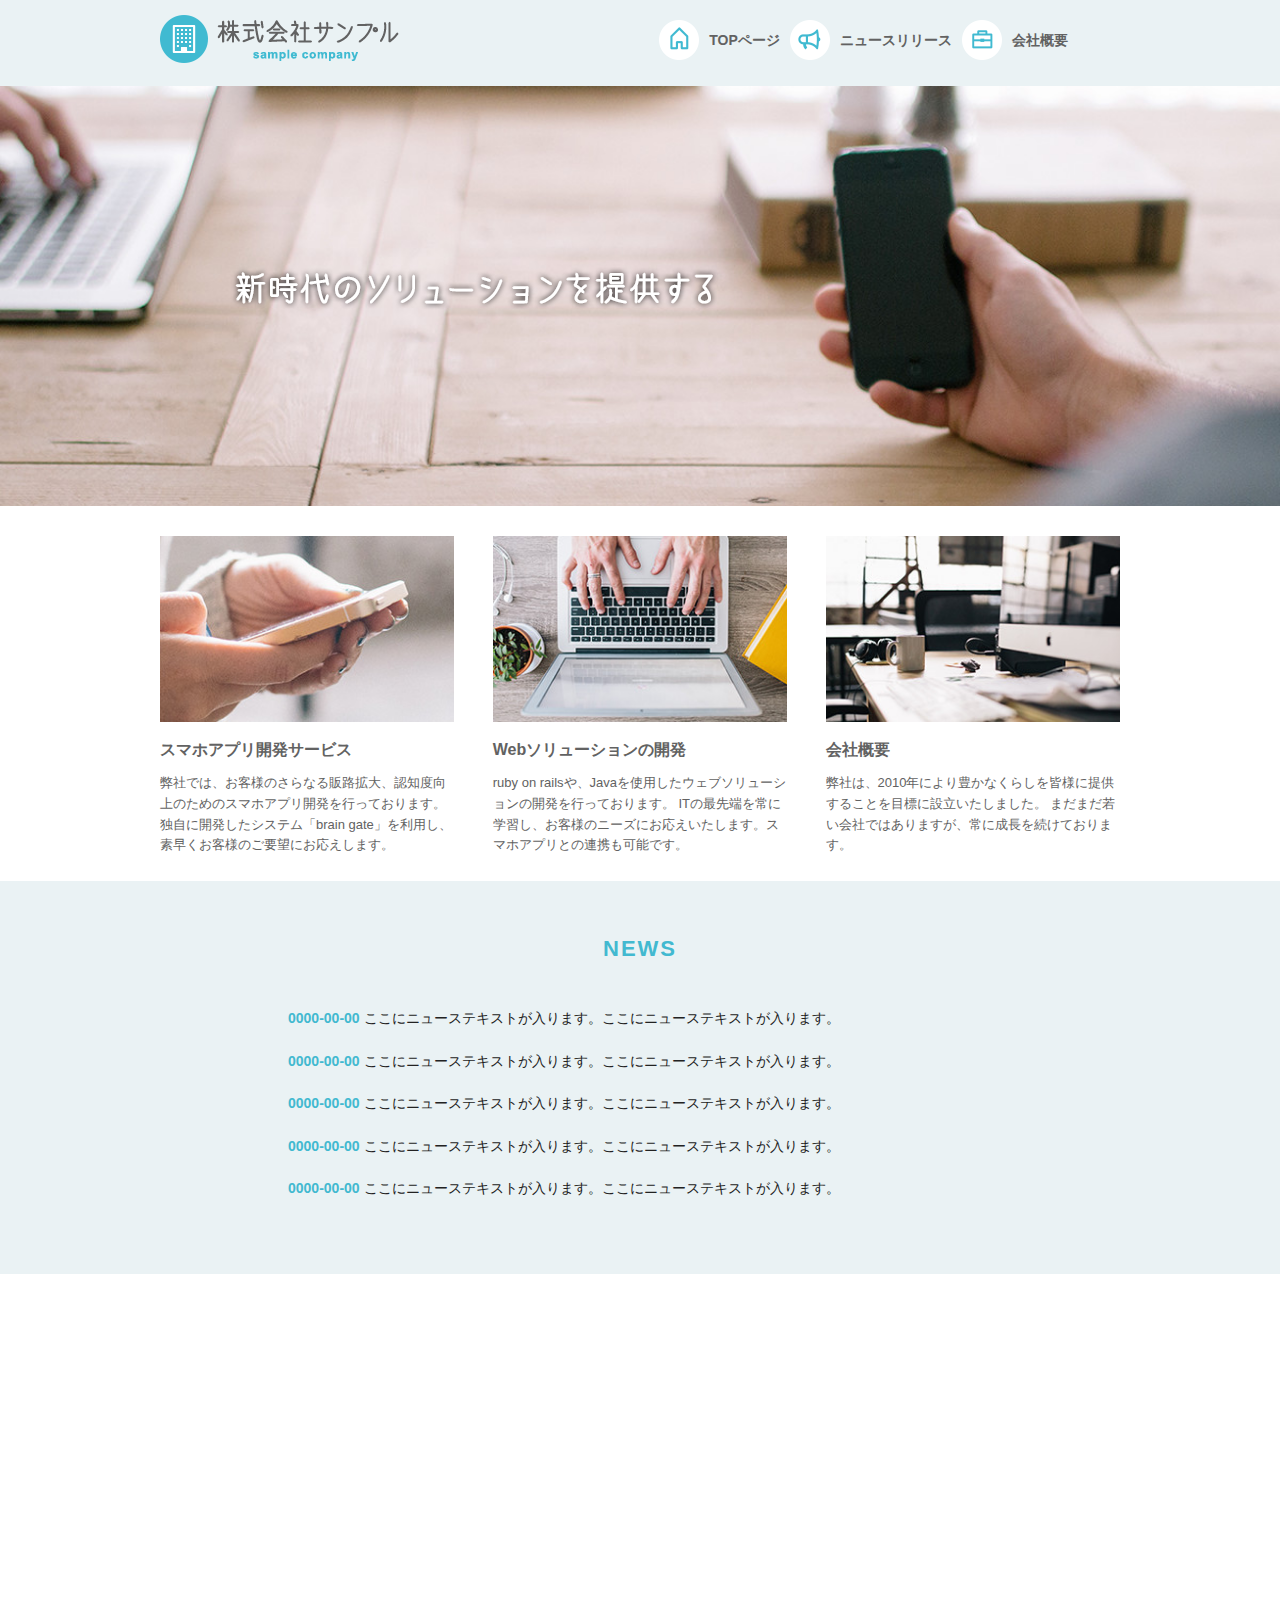
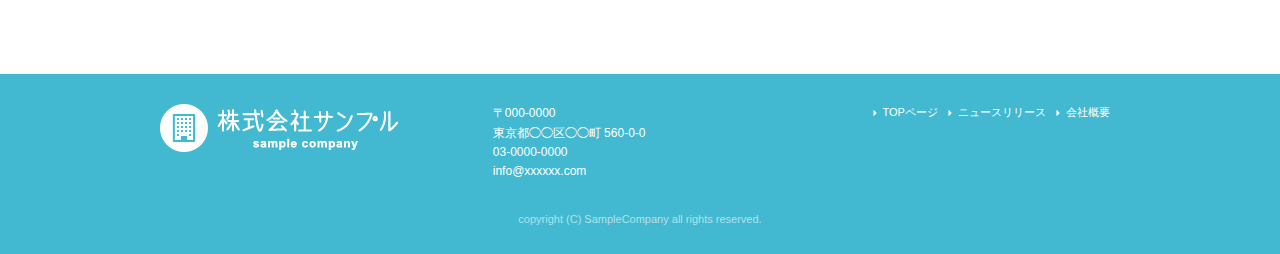
==== index.html @ 1317635c "1st commit" ====
<!DOCTYPE html>
<html lang="ja">
<head>
  <!-- Basic Page Needs
  –––––––––––––––––––––––––––––––––––––––––––––––––– -->
  <meta charset="utf-8">
  <title>株式会社サンプル</title>
  <meta name="description" content="">
  <meta name="author" content="">

  <!-- Mobile Specific Metas
  –––––––––––––––––––––––––––––––––––––––––––––––––– -->
  <meta name="viewport" content="width=device-width, initial-scale=1">

  <!-- CSS
  –––––––––––––––––––––––––––––––––––––––––––––––––– -->
  <link rel="stylesheet" href="css/normalize.css">
  <link rel="stylesheet" href="css/skeleton.css">
  <link rel="stylesheet" href="css/sample.css">

  <!-- Favicon
  –––––––––––––––––––––––––––––––––––––––––––––––––– -->
  <link rel="icon" type="image/png" href="images/favicon.png">
</head>
<body>
  <header>
    <div id="header_in" class="container">
      <div class="row">

        <div class="six columns logo">
          <h1><img class="u-max-full-width" src="images/top/logo.png" alt="株式会社サンプル" srcset="images/top/logo@2x.png 2x" /></h1>
        </div>

        <div class="six columns navi">
          <!--max-width: 550px　SPdisplay-->
          <div class="sp_navi">
            <img id="sp_navi_btn" class="u-max-full-width" src="images/top/sp_navi.png" alt="sp_navi" srcset="images/top/sp_navi@2x.png 2x" />
            <ul class="sp_navi_li">
              <li><a href="index.html">TOPページ</a></li>
              <li><a href="news.html">ニュースリリース</a></li>
              <li><a href="company.html">会社概要</a></li>
            </ul>
          </div><!-- sp_navi -->
          <!--min-width: 551px　PCdisplay-->
          <div class="pc_navi">
            <ul class="pc_navi_li">
              <li class="navi_toppage"><a href="index.html">TOPページ</a></li>
              <li class="navi_news"><a href="news.html">ニュースリリース</a></li>
              <li class="navi_company"><a href="company.html">会社概要</a></li>
            </ul>
          </div><!-- pc_navi -->
        </div><!--six columns navi-->
        
      </div><!--row-->
    </div><!--container-->
  </header>

  <div id="cover_area">
    <div class="container">
      <div class="twelve columns">
        <img class="u-max-full-width" src="images/top/cover_read.png" alt="新時代のソリューションを提供する" srcset="images/top/cover_read@2x.png 2x" />
      </div>
    </div><!--.container-->
  </div> <!--#cover_area-->

  <div id="service_area">
    <div class="container">
      <div class="row">

        <div class="four columns">
          <img class="u-max-full-width" src="images/top/service_01.jpg" alt="スマホアプリ開発サービス" srcset="images/top/service_01@2x.jpg 2x" />
          <div class="service_title">スマホアプリ開発サービス</div>
          <p>弊社では、お客様のさらなる販路拡大、認知度向上のためのスマホアプリ開発を行っております。
          独自に開発したシステム「brain gate」を利用し、素早くお客様のご要望にお応えします。</p>
        </div><!-- column　service01 -->
          
        <div class="four columns">
          <img class="u-max-full-width" src="images/top/service_02.jpg" alt="Webソリューションの開発" srcset="images/top/service_02@2x.jpg 2x" />
          <div class="service_title">Webソリューションの開発</div>
          <p>ruby on railsや、Javaを使用したウェブソリューションの開発を行っております。
          ITの最先端を常に学習し、お客様のニーズにお応えいたします。スマホアプリとの連携も可能です。</p>
        </div><!-- column service02-->
        
        <div class="four columns">
          <img class="u-max-full-width" src="images/top/service_03.jpg" alt="会社概要" srcset="images/top/service_03@2x.jpg 2x" />
          <div class="service_title">会社概要</div>
          <p>弊社は、2010年により豊かなくらしを皆様に提供することを目標に設立いたしました。
          まだまだ若い会社ではありますが、常に成長を続けております。</p>
        </div><!-- column　service03 -->

      </div> <!--.row-->
    </div> <!--.container-->
  </div> <!--#service_area-->

  <div id="news_area">
    <div class="container">
      <div class="row">
  
        <div class="twelve columns">
          <div class="news_title">NEWS</div>
            <ul class="news_lists">
              <li><span>0000-00-00</span> ここにニューステキストが入ります。ここにニューステキストが入ります。</li>
              <li><span>0000-00-00</span> ここにニューステキストが入ります。ここにニューステキストが入ります。</li>
              <li><span>0000-00-00</span> ここにニューステキストが入ります。ここにニューステキストが入ります。</li>
              <li><span>0000-00-00</span> ここにニューステキストが入ります。ここにニューステキストが入ります。</li>
              <li><span>0000-00-00</span> ここにニューステキストが入ります。ここにニューステキストが入ります。</li>
            </ul>
        </div>
  
      </div> <!-- .row -->
    </div> <!--.container-->
  </div> <!-- #news_area -->

  <div id="googlemap_area">
    <script src="//maps.google.com/maps/api/js?sensor=true"></script>
    <script type="text/javascript">

    function googleMap() {
      var latlng = new google.maps.LatLng(35.6694293,139.7189323);/* 座標 */
      var myOptions = {
        zoom: 16, /*拡大比率*/
        center: latlng,
        scrollwheel: false,
        disableDoubleClickZoom: true,
        draggable: false,
        mapTypeControlOptions: { mapTypeIds: ['style', google.maps.MapTypeId.ROADMAP] }
      };
      var map = new google.maps.Map(document.getElementById('map1'), myOptions);
      /*アイコン設定*/
      var icon = new google.maps.MarkerImage('images/top/pin.png',/*画像url*/
        new google.maps.Size(48,56),/*アイコンサイズ*/
        new google.maps.Point(0,0)/*アイコン位置*/
      );
      var markerOptions = {
        position: latlng,
        map: map,
        icon: icon,
        title: '株式会社サンプル',/*タイトル*/
        animation: google.maps.Animation.DROP/*アニメーション*/
      };
      var marker = new google.maps.Marker(markerOptions);
      /*取得スタイルの貼り付け*/
      var styleOptions = [
        {
          "stylers": [
          { "hue": '#	eaf2f4' }
          ]
        }
      ];
      var styledMapOptions = { name: '株式会社サンプル' }/*地図右上のタイトル*/
      var sampleType = new google.maps.StyledMapType(styleOptions, styledMapOptions);
      map.mapTypes.set('style', sampleType);
      map.setMapTypeId('style');
    };
    google.maps.event.addDomListener(window, 'load', function() {
      googleMap();
    });

    </script> <!--type="text/javascript"-->
    <div id="map1" style="width:100%; height:400px; margin:0 auto;"></div>
  </div> <!-- #googlemap_area -->

  <footer>
    <div class="container">
      <div class="row">
        <div class="four columns sp">
          <img class="u-max-full-width" src="images/top/footer_logo.png" alt="株式会社サンプル" srcset="images/top/footer_logo@2x.png 2x" />
        </div>

        <!-- columns -->
        <div class="four columns foot_address sp">
          〒000-0000<br>
          東京都◯◯区◯◯町 560-0-0<br>
          03-0000-0000<br>
          info@xxxxxx.com
        </div>
        <!-- columns -->
        <div class="four columns">
          <ul class="foot_navi">
            <li><a href="index.html">TOPページ</a></li>
            <li><a href="news.html">ニュースリリース</a></li>
            <li><a href="company.html">会社概要</a></li>
          </ul>
        </div>
      </div> <!-- row -->
      
      <div class="row">
        <div class="twelve columns sp">
          <p class="copy">copyright (C) SampleCompany all rights reserved.</p>
        </div>
      </div> <!-- row -->
    </div> <!--container-->
  </footer> <!-- //footer -->

  <script type="text/javascript" src="//ajax.googleapis.com/ajax/libs/jquery/1.10.2/jquery.min.js"></script>
  <script>
    $(function(){
      $(document).ready(function(){
  
        $("#sp_navi_btn").click(function () {
          $(this).next().slideToggle();
        });
  
      });
    });
  </script>
</body>

</html>
---- css/skeleton.css ----
/*
* Skeleton V2.0.4
* Copyright 2014, Dave Gamache
* www.getskeleton.com
* Free to use under the MIT license.
* http://www.opensource.org/licenses/mit-license.php
* 12/29/2014
*/


/* Table of contents
––––––––––––––––––––––––––––––––––––––––––––––––––
- Grid
- Base Styles
- Typography
- Links
- Buttons
- Forms
- Lists
- Code
- Tables
- Spacing
- Utilities
- Clearing
- Media Queries
*/


/* Grid
–––––––––––––––––––––––––––––––––––––––––––––––––– */
.container {
  position: relative;
  width: 100%;
  max-width: 960px;
  margin: 0 auto;
  padding: 0 20px;
  box-sizing: border-box; }
.column,
.columns {
  width: 100%;
  float: left;
  box-sizing: border-box; }

/* For devices larger than 400px */
@media (min-width: 400px) {
  .container {
    width: 85%;
    padding: 0; }
}

/* For devices larger than 550px */
@media (min-width: 550px) {
  .container {
    width: 80%; }
  .column,
  .columns {
    margin-left: 4%; }
  .column:first-child,
  .columns:first-child {
    margin-left: 0; }

  .one.column,
  .one.columns                    { width: 4.66666666667%; }
  .two.columns                    { width: 13.3333333333%; }
  .three.columns                  { width: 22%;            }
  .four.columns                   { width: 30.6666666667%; }
  .five.columns                   { width: 39.3333333333%; }
  .six.columns                    { width: 48%;            }
  .seven.columns                  { width: 56.6666666667%; }
  .eight.columns                  { width: 65.3333333333%; }
  .nine.columns                   { width: 74.0%;          }
  .ten.columns                    { width: 82.6666666667%; }
  .eleven.columns                 { width: 91.3333333333%; }
  .twelve.columns                 { width: 100%; margin-left: 0; }

  .one-third.column               { width: 30.6666666667%; }
  .two-thirds.column              { width: 65.3333333333%; }

  .one-half.column                { width: 48%; }

  /* Offsets */
  .offset-by-one.column,
  .offset-by-one.columns          { margin-left: 8.66666666667%; }
  .offset-by-two.column,
  .offset-by-two.columns          { margin-left: 17.3333333333%; }
  .offset-by-three.column,
  .offset-by-three.columns        { margin-left: 26%;            }
  .offset-by-four.column,
  .offset-by-four.columns         { margin-left: 34.6666666667%; }
  .offset-by-five.column,
  .offset-by-five.columns         { margin-left: 43.3333333333%; }
  .offset-by-six.column,
  .offset-by-six.columns          { margin-left: 52%;            }
  .offset-by-seven.column,
  .offset-by-seven.columns        { margin-left: 60.6666666667%; }
  .offset-by-eight.column,
  .offset-by-eight.columns        { margin-left: 69.3333333333%; }
  .offset-by-nine.column,
  .offset-by-nine.columns         { margin-left: 78.0%;          }
  .offset-by-ten.column,
  .offset-by-ten.columns          { margin-left: 86.6666666667%; }
  .offset-by-eleven.column,
  .offset-by-eleven.columns       { margin-left: 95.3333333333%; }

  .offset-by-one-third.column,
  .offset-by-one-third.columns    { margin-left: 34.6666666667%; }
  .offset-by-two-thirds.column,
  .offset-by-two-thirds.columns   { margin-left: 69.3333333333%; }

  .offset-by-one-half.column,
  .offset-by-one-half.columns     { margin-left: 52%; }

}


/* Base Styles
–––––––––––––––––––––––––––––––––––––––––––––––––– */
/* NOTE
html is set to 62.5% so that all the REM measurements throughout Skeleton
are based on 10px sizing. So basically 1.5rem = 15px :) */
html {
  font-size: 62.5%; }
body {
  font-size: 1.5em; /* currently ems cause chrome bug misinterpreting rems on body element */
  line-height: 1.6;
  font-weight: 400;
  font-family: "Raleway", "HelveticaNeue", "Helvetica Neue", Helvetica, Arial, sans-serif;
  color: #222; }


/* Typography
–––––––––––––––––––––––––––––––––––––––––––––––––– */
h1, h2, h3, h4, h5, h6 {
  margin-top: 0;
  margin-bottom: 2rem;
  font-weight: 300; }
h1 { font-size: 4.0rem; line-height: 1.2;  letter-spacing: -.1rem;}
h2 { font-size: 3.6rem; line-height: 1.25; letter-spacing: -.1rem; }
h3 { font-size: 3.0rem; line-height: 1.3;  letter-spacing: -.1rem; }
h4 { font-size: 2.4rem; line-height: 1.35; letter-spacing: -.08rem; }
h5 { font-size: 1.8rem; line-height: 1.5;  letter-spacing: -.05rem; }
h6 { font-size: 1.5rem; line-height: 1.6;  letter-spacing: 0; }

/* Larger than phablet */
@media (min-width: 550px) {
  h1 { font-size: 5.0rem; }
  h2 { font-size: 4.2rem; }
  h3 { font-size: 3.6rem; }
  h4 { font-size: 3.0rem; }
  h5 { font-size: 2.4rem; }
  h6 { font-size: 1.5rem; }
}

p {
  margin-top: 0; }


/* Links
–––––––––––––––––––––––––––––––––––––––––––––––––– */
a {
  color: #1EAEDB; }
a:hover {
  color: #0FA0CE; }


/* Buttons
–––––––––––––––––––––––––––––––––––––––––––––––––– */
.button,
button,
input[type="submit"],
input[type="reset"],
input[type="button"] {
  display: inline-block;
  height: 38px;
  padding: 0 30px;
  color: #555;
  text-align: center;
  font-size: 11px;
  font-weight: 600;
  line-height: 38px;
  letter-spacing: .1rem;
  text-transform: uppercase;
  text-decoration: none;
  white-space: nowrap;
  background-color: transparent;
  border-radius: 4px;
  border: 1px solid #bbb;
  cursor: pointer;
  box-sizing: border-box; }
.button:hover,
button:hover,
input[type="submit"]:hover,
input[type="reset"]:hover,
input[type="button"]:hover,
.button:focus,
button:focus,
input[type="submit"]:focus,
input[type="reset"]:focus,
input[type="button"]:focus {
  color: #333;
  border-color: #888;
  outline: 0; }
.button.button-primary,
button.button-primary,
input[type="submit"].button-primary,
input[type="reset"].button-primary,
input[type="button"].button-primary {
  color: #FFF;
  background-color: #33C3F0;
  border-color: #33C3F0; }
.button.button-primary:hover,
button.button-primary:hover,
input[type="submit"].button-primary:hover,
input[type="reset"].button-primary:hover,
input[type="button"].button-primary:hover,
.button.button-primary:focus,
button.button-primary:focus,
input[type="submit"].button-primary:focus,
input[type="reset"].button-primary:focus,
input[type="button"].button-primary:focus {
  color: #FFF;
  background-color: #1EAEDB;
  border-color: #1EAEDB; }


/* Forms
–––––––––––––––––––––––––––––––––––––––––––––––––– */
input[type="email"],
input[type="number"],
input[type="search"],
input[type="text"],
input[type="tel"],
input[type="url"],
input[type="password"],
textarea,
select {
  height: 38px;
  padding: 6px 10px; /* The 6px vertically centers text on FF, ignored by Webkit */
  background-color: #fff;
  border: 1px solid #D1D1D1;
  border-radius: 4px;
  box-shadow: none;
  box-sizing: border-box; }
/* Removes awkward default styles on some inputs for iOS */
input[type="email"],
input[type="number"],
input[type="search"],
input[type="text"],
input[type="tel"],
input[type="url"],
input[type="password"],
textarea {
  -webkit-appearance: none;
     -moz-appearance: none;
          appearance: none; }
textarea {
  min-height: 65px;
  padding-top: 6px;
  padding-bottom: 6px; }
input[type="email"]:focus,
input[type="number"]:focus,
input[type="search"]:focus,
input[type="text"]:focus,
input[type="tel"]:focus,
input[type="url"]:focus,
input[type="password"]:focus,
textarea:focus,
select:focus {
  border: 1px solid #33C3F0;
  outline: 0; }
label,
legend {
  display: block;
  margin-bottom: .5rem;
  font-weight: 600; }
fieldset {
  padding: 0;
  border-width: 0; }
input[type="checkbox"],
input[type="radio"] {
  display: inline; }
label > .label-body {
  display: inline-block;
  margin-left: .5rem;
  font-weight: normal; }


/* Lists
–––––––––––––––––––––––––––––––––––––––––––––––––– */
ul {
  list-style: circle inside; }
ol {
  list-style: decimal inside; }
ol, ul {
  padding-left: 0;
  margin-top: 0; }
ul ul,
ul ol,
ol ol,
ol ul {
  margin: 1.5rem 0 1.5rem 3rem;
  font-size: 90%; }
li {
  margin-bottom: 1rem; }


/* Code
–––––––––––––––––––––––––––––––––––––––––––––––––– */
code {
  padding: .2rem .5rem;
  margin: 0 .2rem;
  font-size: 90%;
  white-space: nowrap;
  background: #F1F1F1;
  border: 1px solid #E1E1E1;
  border-radius: 4px; }
pre > code {
  display: block;
  padding: 1rem 1.5rem;
  white-space: pre; }


/* Tables
–––––––––––––––––––––––––––––––––––––––––––––––––– */
th,
td {
  padding: 12px 15px;
  text-align: left;
  border-bottom: 1px solid #E1E1E1; }
th:first-child,
td:first-child {
  padding-left: 0; }
th:last-child,
td:last-child {
  padding-right: 0; }


/* Spacing
–––––––––––––––––––––––––––––––––––––––––––––––––– */
button,
.button {
  margin-bottom: 1rem; }
input,
textarea,
select,
fieldset {
  margin-bottom: 1.5rem; }
pre,
blockquote,
dl,
figure,
table,
p,
ul,
ol,
form {
  margin-bottom: 2.5rem; }


/* Utilities
–––––––––––––––––––––––––––––––––––––––––––––––––– */
.u-full-width {
  width: 100%;
  box-sizing: border-box; }
.u-max-full-width {
  max-width: 100%;
  box-sizing: border-box; }
.u-pull-right {
  float: right; }
.u-pull-left {
  float: left; }


/* Misc
–––––––––––––––––––––––––––––––––––––––––––––––––– */
hr {
  margin-top: 3rem;
  margin-bottom: 3.5rem;
  border-width: 0;
  border-top: 1px solid #E1E1E1; }


/* Clearing
–––––––––––––––––––––––––––––––––––––––––––––––––– */

/* Self Clearing Goodness */
.container:after,
.row:after,
.u-cf {
  content: "";
  display: table;
  clear: both; }


/* Media Queries
–––––––––––––––––––––––––––––––––––––––––––––––––– */
/*
Note: The best way to structure the use of media queries is to create the queries
near the relevant code. For example, if you wanted to change the styles for buttons
on small devices, paste the mobile query code up in the buttons section and style it
there.
*/


/* Larger than mobile */
@media (min-width: 400px) {}

/* Larger than phablet (also point when grid becomes active) */
@media (min-width: 550px) {}

/* Larger than tablet */
@media (min-width: 750px) {}

/* Larger than desktop */
@media (min-width: 1000px) {}

/* Larger than Desktop HD */
@media (min-width: 1200px) {}
---- css/sample.css ----
html {
  font-size: 62.5%; }

p {
  font-size: 16px;
  font-size: 1.6rem; }

h1 {
  margin: 0;
  padding: 0; }

/**************************************/
header {
  background: #eaf2f4; }
  header #header_in {
    padding-top: 10px;
    padding-bottom: 4px; }
  @media (max-width: 550px) {
    header .logo {
      width: 190px; }
    header .navi {
      width: 40px;
      float: right; }
    header .pc_navi {
      display: none; }
    header .sp_navi_li {
      width: 180px;
      position: absolute;
      top: 50px;
      right: 2%;
      border: 1px solid #eee;
      background: white;
      margin: 0;
      padding: 0;
      display: none;
      z-index: 100; }
      header .sp_navi_li li {
        list-style: none;
        margin: 0;
        padding: 0; }
        header .sp_navi_li li a {
          display: block;
          padding: 10px 8px;
          border-bottom: 1px solid #eee;
          font-size: 14px;
          text-decoration: none; } }
  @media (min-width: 551px) {
    header .sp_navi {
      display: none; }
    header #header_in {
      padding: 15px 0 10px 0; }
    header .pc_navi_li {
      margin: 0;
      padding: 0; }
      header .pc_navi_li li {
        list-style: none;
        margin: 5px 0 0 0;
        padding: 0; }
        header .pc_navi_li li a {
          color: #626262;
          text-decoration: none;
          font-weight: bold;
          font-size: 14px;
          font-size: 1.4rem;
          float: left;
          padding-right: 10px; }
        header .pc_navi_li li a:hover {
          color: #42b9d0; }
      header .pc_navi_li li.navi_toppage a {
        background-repeat: no-repeat;
        display: inline-block;
        line-height: 40px;
        padding-left: 50px;
        background-image: url("../images/top/navi_top.png");
        background-size: 40px 40px; } }
    @media screen and (min-width: 551px) and (-webkit-min-device-pixel-ratio: 2), (min-width: 551px) and (min-resolution: 2dppx) {
      header .pc_navi_li li.navi_toppage a {
        background-image: url("../images/top/navi_top@2x.png"); } }
  @media (min-width: 551px) {
      header .pc_navi_li li.navi_news a {
        background-repeat: no-repeat;
        display: inline-block;
        line-height: 40px;
        padding-left: 50px;
        background-image: url("../images/top/navi_news.png");
        background-size: 40px 40px; } }
    @media screen and (min-width: 551px) and (-webkit-min-device-pixel-ratio: 2), (min-width: 551px) and (min-resolution: 2dppx) {
      header .pc_navi_li li.navi_news a {
        background-image: url("../images/top/navi_news@2x.png"); } }
  @media (min-width: 551px) {
      header .pc_navi_li li.navi_company a {
        background-repeat: no-repeat;
        display: inline-block;
        line-height: 40px;
        padding-left: 50px;
        background-image: url("../images/top/navi_company.png");
        background-size: 40px 40px; } }
    @media screen and (min-width: 551px) and (-webkit-min-device-pixel-ratio: 2), (min-width: 551px) and (min-resolution: 2dppx) {
      header .pc_navi_li li.navi_company a {
        background-image: url("../images/top/navi_company@2x.png"); } }

#cover_area {
  text-align: center;
  padding: 80px 0;
  background-size: cover;
  background-image: url("../images/top/cover.jpg");
  background-size: cover; }
  @media screen and (-webkit-min-device-pixel-ratio: 2), (min-resolution: 2dppx) {
    #cover_area {
      background-image: url("../images/top/cover@2x.jpg"); } }
  @media (min-width: 551px) {
    #cover_area {
      text-align: left;
      height: 420px;
      padding: 0; }
      #cover_area img {
        margin-top: 180px;
        margin-left: 70px; } }

#service_area {
  padding-top: 20px; }
  @media (min-width: 551px) {
    #service_area {
      padding-top: 30px; } }
  #service_area .columns {
    color: #626262; }
    #service_area .columns .service_title {
      font-size: 18px;
      font-size: 1.8rem;
      font-weight: bold;
      margin-top: 8px; }
    #service_area .columns p {
      font-size: 15px;
      font-size: 1.5rem;
      margin-top: 10px; }
    @media (min-width: 551px) {
      #service_area .columns .service_title {
        font-size: 16px;
        font-size: 1.6rem; }
      #service_area .columns p {
        font-size: 13px;
        font-size: 1.3rem; } }

#news_area {
  background-color: #eaf2f4; }
  @media (min-width: 551px) {
    #news_area .container {
      padding: 0px 10% 50px 10%; } }
  #news_area .news_title {
    text-align: center;
    font-size: 26px;
    font-size: 2.6rem;
    color: #42b9d0;
    padding: 15px 0 10px 0;
    font-weight: bold;
    letter-spacing: 0.2rem; }
  #news_area .news_lists li {
    list-style: none;
    font-size: 15px;
    font-size: 1.5rem; }
    #news_area .news_lists li span {
      color: #42b9d0;
      font-weight: bold;
      display: block;
      margin-bottom: 3px; }
  @media (min-width: 551px) {
    #news_area .news_title {
      font-size: 22px;
      font-size: 2.2rem;
      padding: 50px 0 41px 0; }
    #news_area .news_lists li {
      font-size: 14px;
      font-size: 1.4rem;
      margin-bottom: 20px; }
      #news_area .news_lists li span {
        display: inline;
        margin-bottom: 0px; } }

footer {
  background-color: #42b9d0;
  color: #fff;
  padding-top: 20px; }
  @media (max-width: 550px) {
    footer .container {
      margin: 0;
      padding: 0; }
    footer .sp {
      padding: 0 6%;
      margin: 0 auto; }
    footer .foot_navi {
      margin-top: 20px; }
      footer .foot_navi li {
        list-style: none;
        margin-bottom: 1px; }
        footer .foot_navi li a {
          color: #42b9d0;
          background-color: #eaf2f4;
          display: block;
          text-align: center;
          font-weight: bold;
          text-decoration: none;
          font-size: 16px;
          font-size: 1.6rem;
          padding: 16px 0; } }
  footer .foot_address {
    font-size: 16px;
    font-size: 1.6rem;
    padding-top: 10px; }
  footer .copy {
    text-align: center;
    font-size: 11px;
    font-size: 1.1rem;
    color: #b2e1ea; }
  @media (min-width: 551px) {
    footer {
      padding-top: 30px; }
      footer .foot_address {
        padding: 0px;
        font-size: 12px;
        font-size: 1.2rem; }
      footer .foot_navi {
        float: right; }
        footer .foot_navi li {
          list-style: none;
          background-repeat: no-repeat;
          background-position: left center;
          display: inline-block;
          float: left;
          margin-right: 10px;
          font-size: 11px;
          font-size: 1.1rem;
          background-image: url("../images/top/foot_arroehead.png");
          background-size: 4px 6px; } }
      @media screen and (min-width: 551px) and (-webkit-min-device-pixel-ratio: 2), (min-width: 551px) and (min-resolution: 2dppx) {
        footer .foot_navi li {
          background-image: url("../images/top/foot_arroehead@2x.png"); } }
  @media (min-width: 551px) {
        footer .foot_navi a {
          color: white;
          padding-left: 10px;
          text-decoration: none; }
        footer .foot_navi a:hover {
          color: #eaf2f4; }
      footer .copy {
        margin-top: 30px; } }

/**************************************/
#sub_cover {
  padding: 80px 0;
  background-size: cover;
  background-image: url("../images/news/sub_cover.jpg");
  background-size: cover; }
  @media screen and (-webkit-min-device-pixel-ratio: 2), (min-resolution: 2dppx) {
    #sub_cover {
      background-image: url("../images/news/sub_cover@2x.jpg"); } }
  #sub_cover h2 {
    text-align: center;
    color: white;
    font-size: 1.6rem;
    font-weight: bold;
    margin: 0;
    letter-spacing: 0.2rem; }
  @media (min-width: 551px) {
    #sub_cover {
      padding: 80px 0; }
      #sub_cover img {
        margin-top: 180px;
        margin-left: 70px; }
      #sub_cover h2 {
        font-size: 3.2rem; } }

/*# sourceMappingURL=sample.css.map */
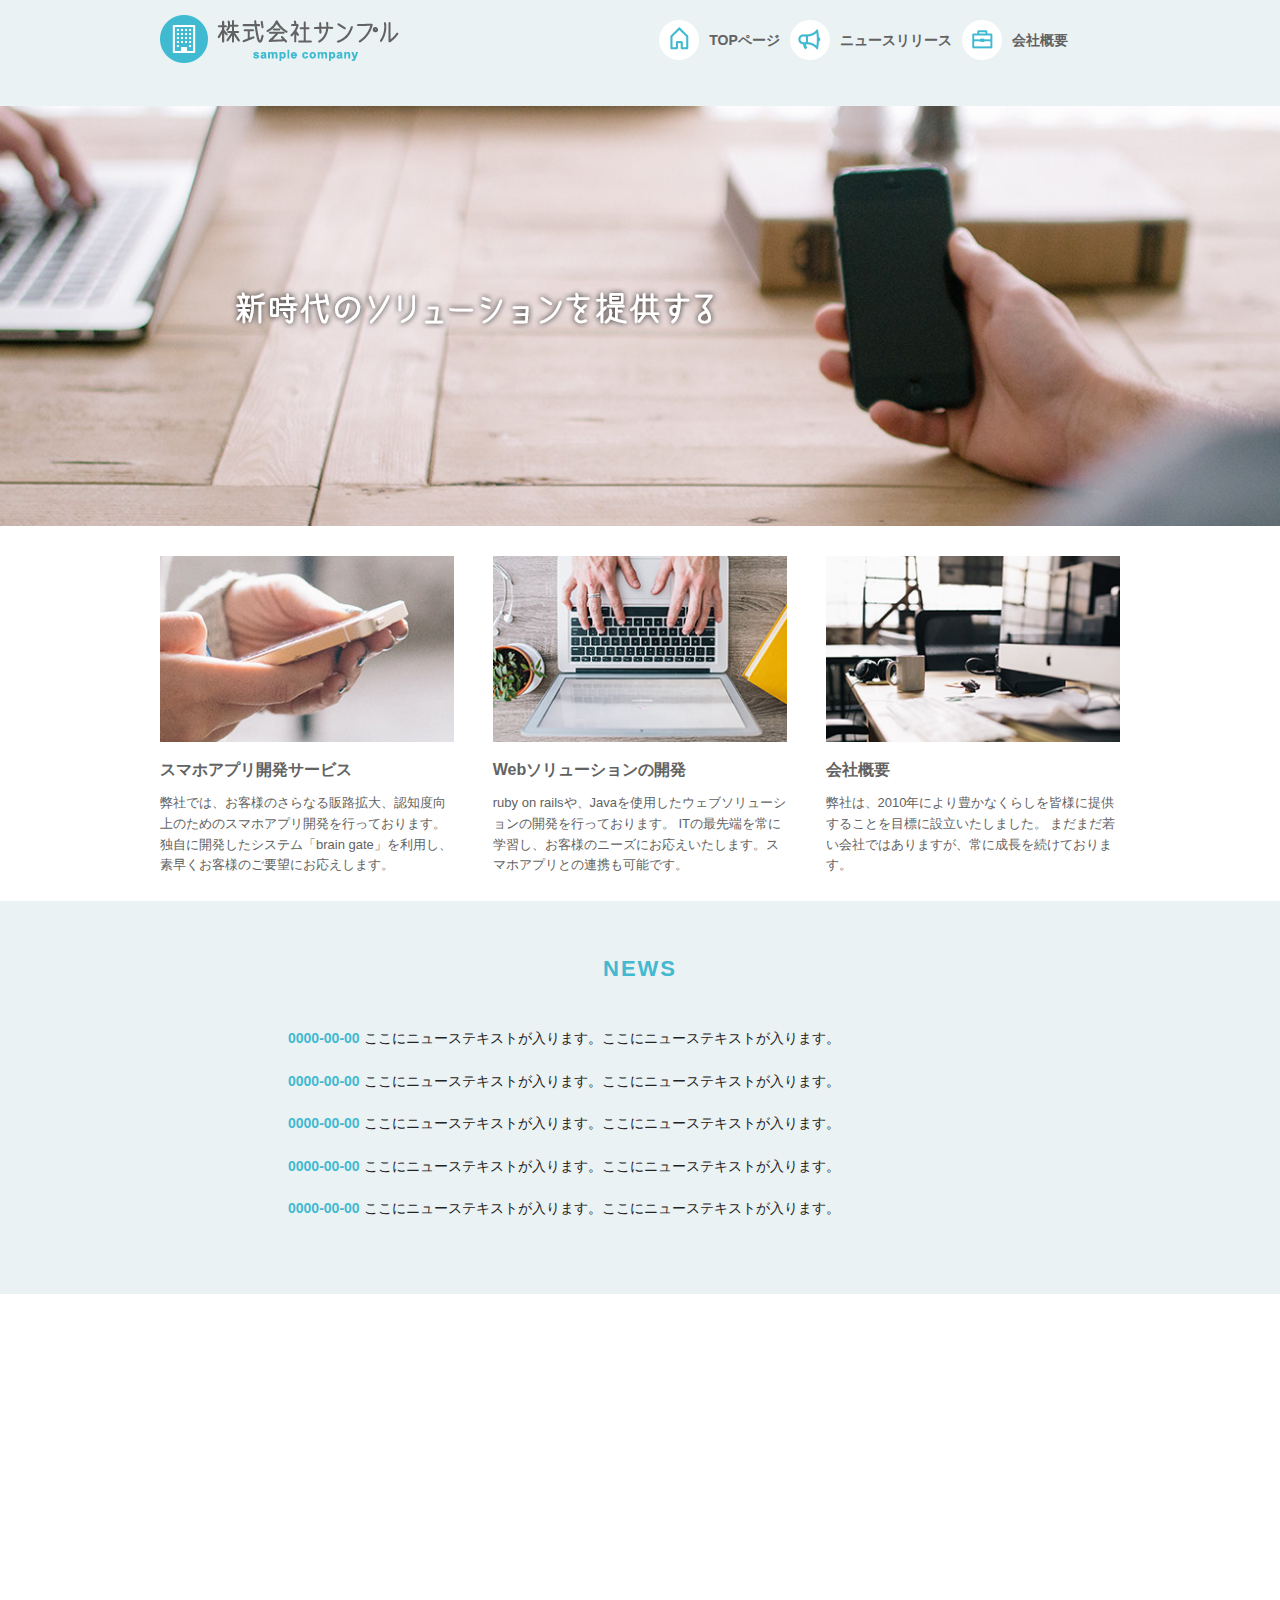
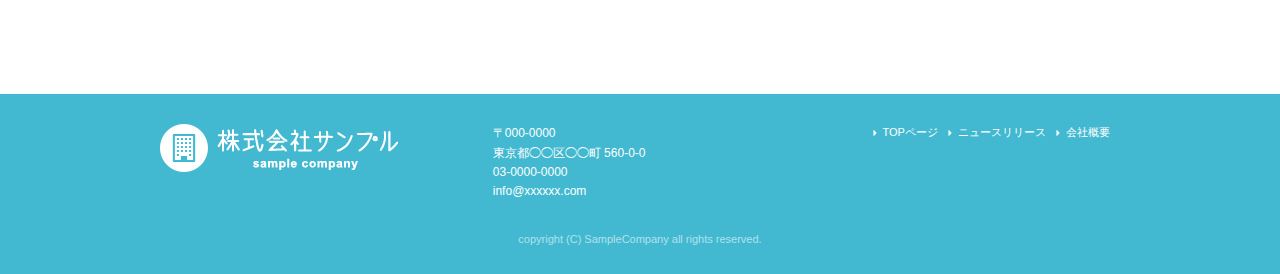
==== commit e66ddab0: "3rd commit made all sheets" ====
--- a/index.html
+++ b/index.html
@@ -28,7 +28,9 @@
       <div class="row">
 
         <div class="six columns logo">
-          <h1><img class="u-max-full-width" src="images/top/logo.png" alt="株式会社サンプル" srcset="images/top/logo@2x.png 2x" /></h1>
+            <h1><a href="index.html">
+                <img class="u-max-full-width" src="images/top/logo.png" alt="株式会社サンプル" srcset="images/top/logo@2x.png 2x" />
+            </a></h1>
         </div>
 
         <div class="six columns navi">
--- a/css/sample.css
+++ b/css/sample.css
@@ -5,7 +5,7 @@
   font-size: 16px;
   font-size: 1.6rem; }
 
-h1 {
+h1 h2 h3 {
   margin: 0;
   padding: 0; }
 
@@ -246,8 +246,7 @@
 
 /**************************************/
 #sub_cover {
-  padding: 80px 0;
-  background-size: cover;
+  padding: 40px 0;
   background-image: url("../images/news/sub_cover.jpg");
   background-size: cover; }
   @media screen and (-webkit-min-device-pixel-ratio: 2), (min-resolution: 2dppx) {
@@ -269,4 +268,77 @@
       #sub_cover h2 {
         font-size: 3.2rem; } }
 
+#contents {
+  padding-top: 20px; }
+  #contents .container {
+    padding: 0 20px 0 20px; }
+  @media (min-width: 551px) {
+    #contents {
+      padding: 35px 0 70px 0; }
+      #contents .container {
+        display: block;
+        width: 80%; } }
+  #contents #main {
+    float: left;
+    line-height: 24px; }
+    #contents #main h2 {
+      color: #42b9d0;
+      border-bottom: 3px solid #42b9d0;
+      font-size: 1.5rem;
+      font-weight: bold;
+      padding-bottom: 15px; }
+    #contents #main .news_li li {
+      list-style: none;
+      font-size: 15px;
+      font-size: 1.5rem; }
+      #contents #main .news_li li span {
+        color: #42b9d0;
+        font-weight: bold;
+        display: block;
+        margin-bottom: 3px; }
+    #contents #main th {
+      padding: 20px; }
+    #contents #main th td {
+      padding: 0 20px;
+      color: #626262;
+      font-size: 1.4rem;
+      text-align: left; }
+    @media (min-width: 551px) {
+      #contents #main {
+        padding: 0 20px; }
+        #contents #main h2 {
+          font-size: 2rem;
+          padding-bottom: 20px; }
+        #contents #main .news_li li {
+          list-style: none;
+          padding-bottom: 5px; } }
+  #contents #sidebar {
+    padding-bottom: 20px;
+    display: block; }
+    @media (max-width: 550px) {
+      #contents #sidebar .pc_sidemenu {
+        display: none; } }
+    @media (min-width: 551px) {
+      #contents #sidebar h3 {
+        color: #42b9d0;
+        font-size: 1.4rem;
+        letter-spacing: 0.2rem;
+        font-weight: bold;
+        background-color: #f3f9fb;
+        padding: 15px;
+        margin-bottom: 0; }
+      #contents #sidebar ul li {
+        list-style: none;
+        display: block;
+        border-bottom: 1px solid #e5e5e5;
+        background-repeat: no-repeat;
+        background-position: 8px center;
+        margin-bottom: 0;
+        padding: 10px 10px 10px 20px;
+        background-image: url(../images/news/side_arrow.png);
+        background-size: 4px 8px; }
+        #contents #sidebar ul li a {
+          color: #339fd1;
+          text-decoration: none; } }
+
 /*# sourceMappingURL=sample.css.map */
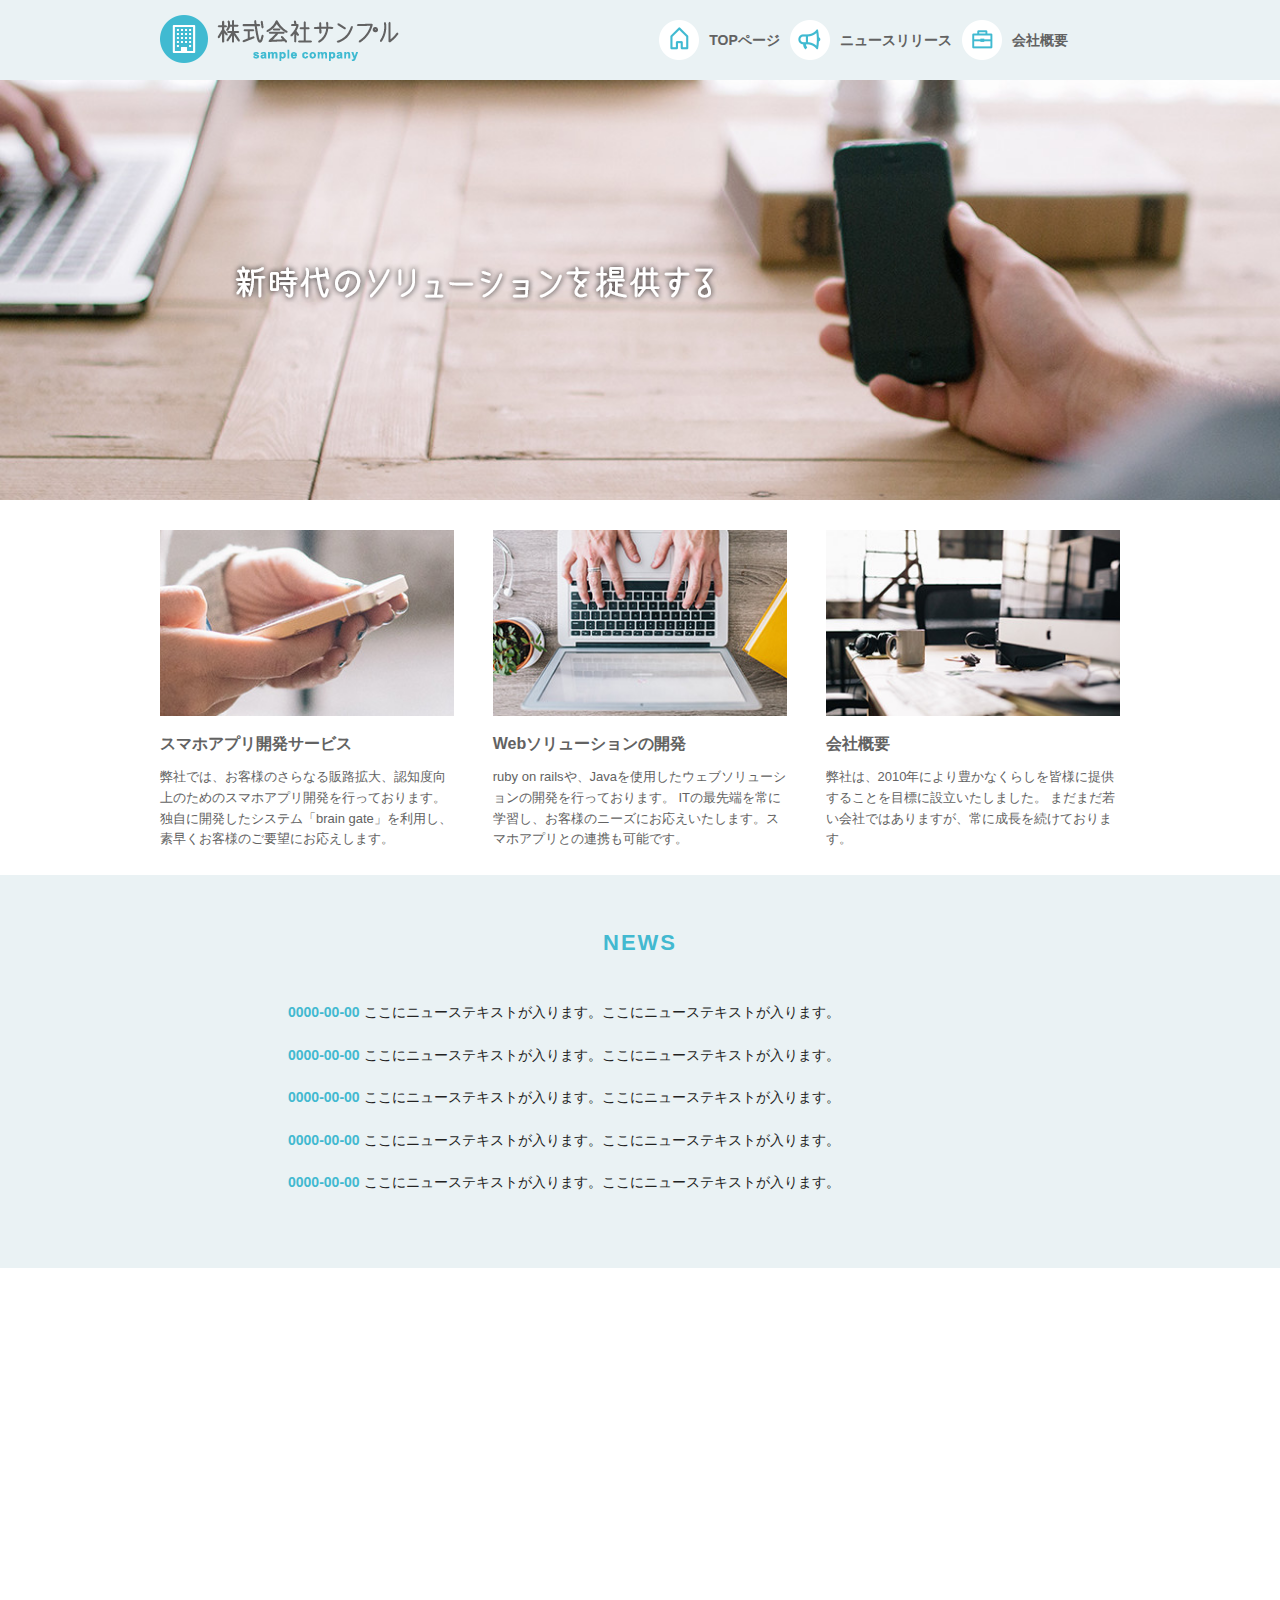
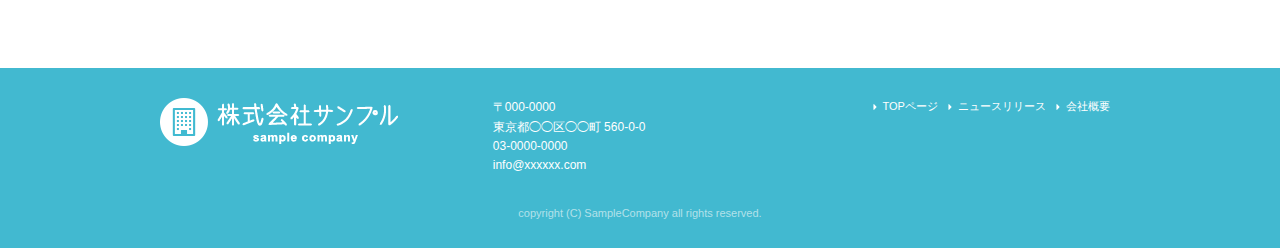
==== commit 5414cc6d: "correct code" ====
--- a/index.html
+++ b/index.html
@@ -28,9 +28,9 @@
       <div class="row">
 
         <div class="six columns logo">
-            <h1><a href="index.html">
-                <img class="u-max-full-width" src="images/top/logo.png" alt="株式会社サンプル" srcset="images/top/logo@2x.png 2x" />
-            </a></h1>
+            <a href="index.html">
+              <img class="u-max-full-width" src="images/top/logo.png" alt="株式会社サンプル" srcset="images/top/logo@2x.png 2x" />
+            </a>
         </div>
 
         <div class="six columns navi">
--- a/css/sample.css
+++ b/css/sample.css
@@ -9,7 +9,8 @@
   margin: 0;
   padding: 0; }
 
-/**************************************/
+/* HEADER 
+---------------------------------------------*/
 header {
   background: #eaf2f4; }
   header #header_in {
@@ -99,6 +100,8 @@
       header .pc_navi_li li.navi_company a {
         background-image: url("../images/top/navi_company@2x.png"); } }
 
+/* COVER
+---------------------------------------------*/
 #cover_area {
   text-align: center;
   padding: 80px 0;
@@ -117,6 +120,31 @@
         margin-top: 180px;
         margin-left: 70px; } }
 
+#sub_cover {
+  padding: 40px 0;
+  background-image: url("../images/news/sub_cover.jpg");
+  background-size: cover; }
+  @media screen and (-webkit-min-device-pixel-ratio: 2), (min-resolution: 2dppx) {
+    #sub_cover {
+      background-image: url("../images/news/sub_cover@2x.jpg"); } }
+  #sub_cover h2 {
+    text-align: center;
+    color: white;
+    font-size: 1.6rem;
+    font-weight: bold;
+    margin: 0;
+    letter-spacing: 0.2rem; }
+  @media (min-width: 551px) {
+    #sub_cover {
+      padding: 80px 0; }
+      #sub_cover img {
+        margin-top: 180px;
+        margin-left: 70px; }
+      #sub_cover h2 {
+        font-size: 3.2rem; } }
+
+/* EACH CONTENTS
+---------------------------------------------*/
 #service_area {
   padding-top: 20px; }
   @media (min-width: 551px) {
@@ -176,6 +204,83 @@
         display: inline;
         margin-bottom: 0px; } }
 
+#contents {
+  padding-top: 20px; }
+  @media (min-width: 551px) {
+    #contents {
+      padding: 35px 0 70px 0; } }
+  #contents #main {
+    float: left; }
+    #contents #main h2 {
+      color: #42b9d0;
+      border-bottom: 3px solid #42b9d0;
+      font-size: 1.5rem;
+      font-weight: bold;
+      padding-bottom: 15px; }
+    #contents #main .company_title {
+      margin-bottom: 0; }
+    #contents #main .news_li {
+      font-size: 1.5rem; }
+      #contents #main .news_li li {
+        list-style: none;
+        font-size: 15px;
+        font-size: 1.5rem; }
+        #contents #main .news_li li span {
+          color: #42b9d0;
+          font-weight: bold;
+          display: block;
+          margin-bottom: 3px; }
+    #contents #main th, #contents #main td {
+      padding: 20px 0;
+      color: #626262;
+      font-size: 1.4rem;
+      text-align: left; }
+    #contents #main th {
+      padding-right: 20px; }
+    @media (min-width: 551px) {
+      #contents #main {
+        padding-right: 20px; }
+        #contents #main h2 {
+          font-size: 2rem;
+          padding-bottom: 20px; }
+        #contents #main .news_li li {
+          list-style: none;
+          padding-bottom: 5px; }
+          #contents #main .news_li li span {
+            display: inline-block;
+            margin-bottom: 0;
+            padding-right: 10px; } }
+  #contents #sidebar {
+    padding-bottom: 20px;
+    display: block; }
+    @media (max-width: 550px) {
+      #contents #sidebar .pc_sidemenu {
+        display: none; } }
+    @media (min-width: 551px) {
+      #contents #sidebar h3 {
+        color: #42b9d0;
+        font-size: 1.4rem;
+        letter-spacing: 0.2rem;
+        font-weight: bold;
+        background-color: #f3f9fb;
+        padding: 15px;
+        margin-bottom: 0; }
+      #contents #sidebar ul li {
+        list-style: none;
+        display: block;
+        border-bottom: 1px solid #e5e5e5;
+        background-repeat: no-repeat;
+        background-position: 8px center;
+        margin-bottom: 0;
+        padding: 10px 10px 10px 20px;
+        background-image: url(../images/news/side_arrow.png);
+        background-size: 4px 8px; }
+        #contents #sidebar ul li a {
+          color: #339fd1;
+          text-decoration: none; } }
+
+/* FOOTER 
+---------------------------------------------*/
 footer {
   background-color: #42b9d0;
   color: #fff;
@@ -244,101 +349,4 @@
       footer .copy {
         margin-top: 30px; } }
 
-/**************************************/
-#sub_cover {
-  padding: 40px 0;
-  background-image: url("../images/news/sub_cover.jpg");
-  background-size: cover; }
-  @media screen and (-webkit-min-device-pixel-ratio: 2), (min-resolution: 2dppx) {
-    #sub_cover {
-      background-image: url("../images/news/sub_cover@2x.jpg"); } }
-  #sub_cover h2 {
-    text-align: center;
-    color: white;
-    font-size: 1.6rem;
-    font-weight: bold;
-    margin: 0;
-    letter-spacing: 0.2rem; }
-  @media (min-width: 551px) {
-    #sub_cover {
-      padding: 80px 0; }
-      #sub_cover img {
-        margin-top: 180px;
-        margin-left: 70px; }
-      #sub_cover h2 {
-        font-size: 3.2rem; } }
-
-#contents {
-  padding-top: 20px; }
-  #contents .container {
-    padding: 0 20px 0 20px; }
-  @media (min-width: 551px) {
-    #contents {
-      padding: 35px 0 70px 0; }
-      #contents .container {
-        display: block;
-        width: 80%; } }
-  #contents #main {
-    float: left;
-    line-height: 24px; }
-    #contents #main h2 {
-      color: #42b9d0;
-      border-bottom: 3px solid #42b9d0;
-      font-size: 1.5rem;
-      font-weight: bold;
-      padding-bottom: 15px; }
-    #contents #main .news_li li {
-      list-style: none;
-      font-size: 15px;
-      font-size: 1.5rem; }
-      #contents #main .news_li li span {
-        color: #42b9d0;
-        font-weight: bold;
-        display: block;
-        margin-bottom: 3px; }
-    #contents #main th {
-      padding: 20px; }
-    #contents #main th td {
-      padding: 0 20px;
-      color: #626262;
-      font-size: 1.4rem;
-      text-align: left; }
-    @media (min-width: 551px) {
-      #contents #main {
-        padding: 0 20px; }
-        #contents #main h2 {
-          font-size: 2rem;
-          padding-bottom: 20px; }
-        #contents #main .news_li li {
-          list-style: none;
-          padding-bottom: 5px; } }
-  #contents #sidebar {
-    padding-bottom: 20px;
-    display: block; }
-    @media (max-width: 550px) {
-      #contents #sidebar .pc_sidemenu {
-        display: none; } }
-    @media (min-width: 551px) {
-      #contents #sidebar h3 {
-        color: #42b9d0;
-        font-size: 1.4rem;
-        letter-spacing: 0.2rem;
-        font-weight: bold;
-        background-color: #f3f9fb;
-        padding: 15px;
-        margin-bottom: 0; }
-      #contents #sidebar ul li {
-        list-style: none;
-        display: block;
-        border-bottom: 1px solid #e5e5e5;
-        background-repeat: no-repeat;
-        background-position: 8px center;
-        margin-bottom: 0;
-        padding: 10px 10px 10px 20px;
-        background-image: url(../images/news/side_arrow.png);
-        background-size: 4px 8px; }
-        #contents #sidebar ul li a {
-          color: #339fd1;
-          text-decoration: none; } }
-
 /*# sourceMappingURL=sample.css.map */
